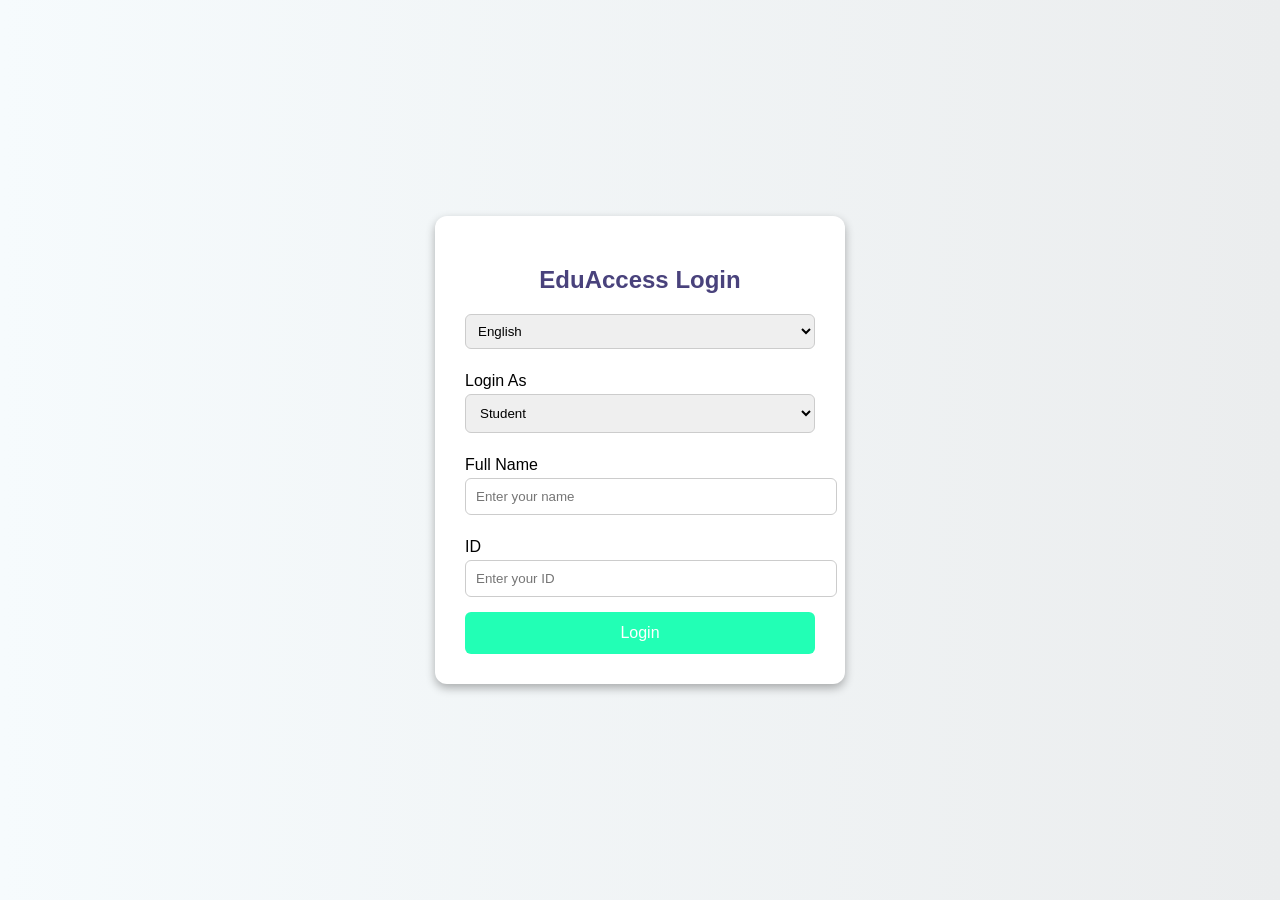
==== login.html @ fed6cd1c "Add files via upload" ====
<!DOCTYPE html>
<html lang="en">
<head>
  <meta charset="UTF-8">
  <meta name="viewport" content="width=device-width, initial-scale=1.0">
  <title>EduAccess Login</title>
  <link rel="stylesheet" href="css/style.css">
  <style>
    body {
      font-family: Arial, sans-serif;
      background: linear-gradient(to right, #f6fbfd, #ebedee);
      display: flex;
      justify-content: center;
      align-items: center;
      height: 100vh;
      margin: 0;
    }
    .login-container {
      background: white;
      padding: 30px;
      border-radius: 12px;
      box-shadow: 0 4px 10px rgba(0,0,0,0.3);
      width: 350px;
      text-align: center;
    }
    h2 {
      margin-bottom: 20px;
      color: #49427c;
    }
    label {
      display: block;
      text-align: left;
      margin: 8px 0 4px;
    }
    input, select {
      width: 100%;
      padding: 10px;
      margin-bottom: 15px;
      border: 1px solid #ccc;
      border-radius: 6px;
    }
    button {
      width: 100%;
      padding: 12px;
      background: #22ffb5;
      color: white;
      border: none;
      border-radius: 6px;
      cursor: pointer;
      font-size: 16px;
    }
    button:hover {
      background: #b3e619;
    }
    #languageSwitcher {
      margin-bottom: 15px;
      width: 100%;
      padding: 8px;
    }
  </style>
</head>
<body>

  <div class="login-container">
    <h2 id="title">EduAccess Login</h2>

  
    <select id="languageSwitcher">
      <option value="en">English</option>
      <option value="pa">ਪੰਜਾਬੀ</option>
    </select>

    <form id="loginForm">
      <label id="roleLabel" for="role">Login As</label>
      <select id="role" required>
        <option value="student">Student</option>
        <option value="teacher">Teacher</option>
      </select>

      <label id="nameLabel" for="name">Full Name</label>
      <input type="text" id="name" placeholder="Enter your name" required>

      <label id="idLabel" for="id">ID</label>
      <input type="text" id="id" placeholder="Enter your ID" required>

      <button type="submit" id="loginBtn">Login</button>
    </form>
  </div>

  <script>
   
    const translations = {
      en: {
        title: "EduAccess Login",
        roleLabel: "Login As",
        student: "Student",
        teacher: "Teacher",
        nameLabel: "Full Name",
        namePlaceholder: "Enter your name",
        idLabel: "ID",
        idPlaceholder: "Enter your ID",
        loginBtn: "Login"
      },
      pa: {
        title: "ਐਡਯੂਐਕਸੈੱਸ ਲਾਗਇਨ",
        roleLabel: "ਲਾਗਇਨ ਕਰੋ",
        student: "ਵਿਦਿਆਰਥੀ",
        teacher: "ਅਧਿਆਪਕ",
        nameLabel: "ਪੂਰਾ ਨਾਮ",
        namePlaceholder: "ਆਪਣਾ ਨਾਮ ਦਰਜ ਕਰੋ",
        idLabel: "ਪਛਾਣ ਨੰਬਰ",
        idPlaceholder: "ਆਪਣਾ ਪਛਾਣ ਨੰਬਰ ਦਰਜ ਕਰੋ",
        loginBtn: "ਲਾਗਇਨ"
      }
    };

    
    document.getElementById("languageSwitcher").addEventListener("change", function() {
      const lang = this.value;
      document.getElementById("title").textContent = translations[lang].title;
      document.getElementById("roleLabel").textContent = translations[lang].roleLabel;
      document.querySelector("#role option[value='student']").textContent = translations[lang].student;
      document.querySelector("#role option[value='teacher']").textContent = translations[lang].teacher;
      document.getElementById("nameLabel").textContent = translations[lang].nameLabel;
      document.getElementById("name").placeholder = translations[lang].namePlaceholder;
      document.getElementById("idLabel").textContent = translations[lang].idLabel;
      document.getElementById("id").placeholder = translations[lang].idPlaceholder;
      document.getElementById("loginBtn").textContent = translations[lang].loginBtn;
    });

    document.getElementById("loginForm").addEventListener("submit", function(e) {
      e.preventDefault();

      const role = document.getElementById("role").value;
      const name = document.getElementById("name").value;
      const id = document.getElementById("id").value;

      localStorage.setItem("loggedInUser", JSON.stringify({ role, name, id }));

      if (role === "student") {
        let students = JSON.parse(localStorage.getItem("students")) || [];
        let exists = students.find(s => s.id === id);
        if (!exists) {
          students.push({ name, id, progress: { lessons: 0, notes: 0, quizzes: 0 } });
          localStorage.setItem("students", JSON.stringify(students));
        }
        window.location.href = "studentdashboard.html";
      } else {
        window.location.href = "teacher dashboard.html";
      }
    
    });
  </script>

</body>
</html>
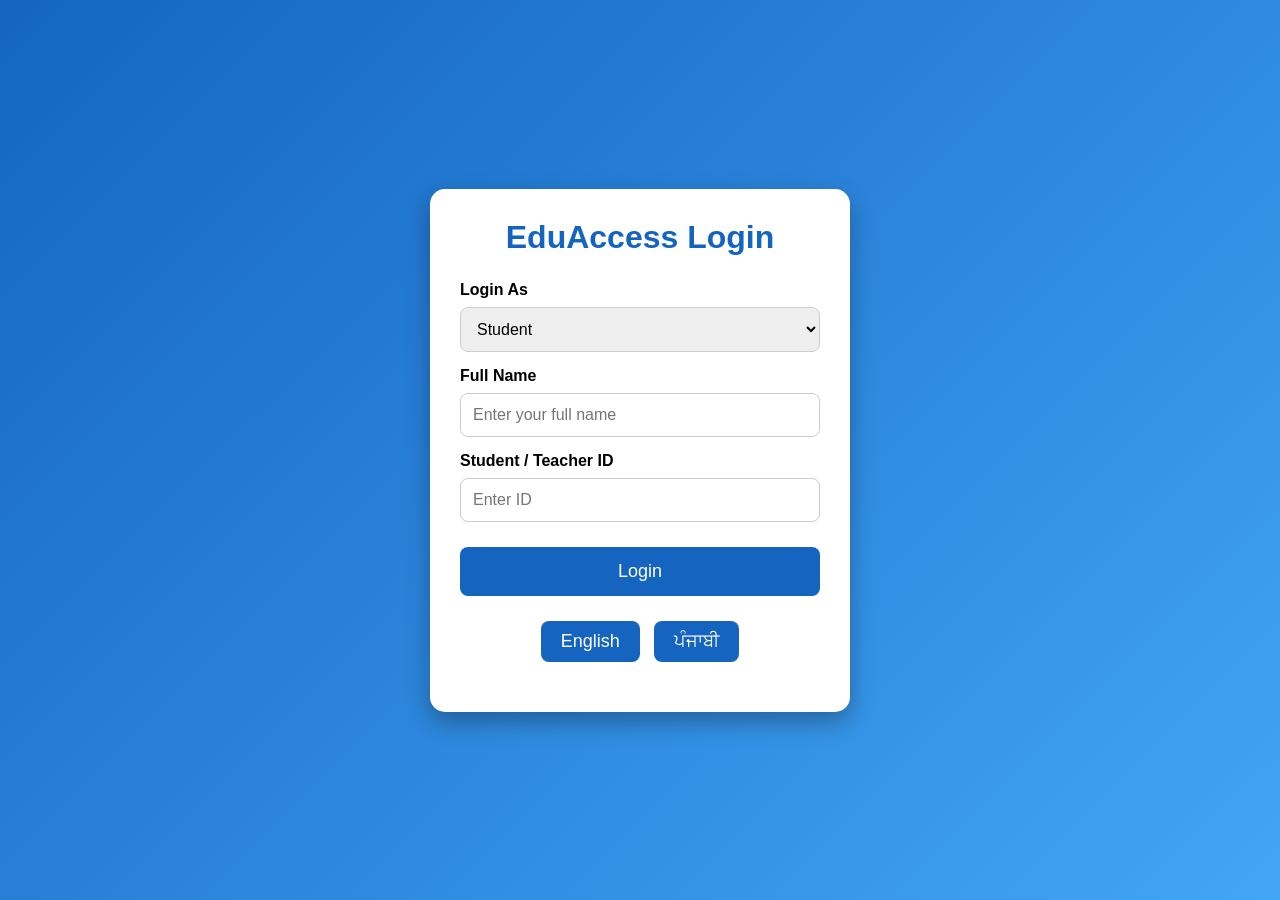
==== commit 0c082408: "Revamp login.html with new styles and functionality Updated the login page layout and styles for bet" ====
--- a/login.html
+++ b/login.html
@@ -1,156 +1,293 @@
 <!DOCTYPE html>
 <html lang="en">
 <head>
-  <meta charset="UTF-8">
-  <meta name="viewport" content="width=device-width, initial-scale=1.0">
-  <title>EduAccess Login</title>
-  <link rel="stylesheet" href="css/style.css">
-  <style>
-    body {
-      font-family: Arial, sans-serif;
-      background: linear-gradient(to right, #f6fbfd, #ebedee);
-      display: flex;
-      justify-content: center;
-      align-items: center;
-      height: 100vh;
-      margin: 0;
-    }
-    .login-container {
-      background: white;
-      padding: 30px;
-      border-radius: 12px;
-      box-shadow: 0 4px 10px rgba(0,0,0,0.3);
-      width: 350px;
-      text-align: center;
-    }
-    h2 {
-      margin-bottom: 20px;
-      color: #49427c;
-    }
-    label {
-      display: block;
-      text-align: left;
-      margin: 8px 0 4px;
-    }
-    input, select {
-      width: 100%;
-      padding: 10px;
-      margin-bottom: 15px;
-      border: 1px solid #ccc;
-      border-radius: 6px;
-    }
-    button {
-      width: 100%;
-      padding: 12px;
-      background: #22ffb5;
-      color: white;
-      border: none;
-      border-radius: 6px;
-      cursor: pointer;
-      font-size: 16px;
-    }
-    button:hover {
-      background: #b3e619;
-    }
-    #languageSwitcher {
-      margin-bottom: 15px;
-      width: 100%;
-      padding: 8px;
-    }
-  </style>
+<meta charset="UTF-8">
+<meta name="viewport" content="width=device-width, initial-scale=1.0">
+<title>EduAccess Login</title>
+
+<style>
+
+*{
+margin:0;
+padding:0;
+box-sizing:border-box;
+font-family:Arial,Helvetica,sans-serif;
+}
+
+body{
+
+display:flex;
+justify-content:center;
+align-items:center;
+height:100vh;
+background:linear-gradient(135deg,#1565c0,#42a5f5);
+
+}
+
+.login-box{
+
+width:420px;
+background:white;
+padding:30px;
+border-radius:15px;
+box-shadow:0 10px 25px rgba(0,0,0,.3);
+
+}
+
+h1{
+
+text-align:center;
+margin-bottom:25px;
+color:#1565c0;
+
+}
+
+label{
+
+display:block;
+margin-top:15px;
+font-weight:bold;
+
+}
+
+input,select{
+
+width:100%;
+padding:12px;
+margin-top:8px;
+border:1px solid #ccc;
+border-radius:8px;
+font-size:16px;
+
+}
+
+button{
+
+width:100%;
+margin-top:25px;
+padding:14px;
+border:none;
+background:#1565c0;
+color:white;
+font-size:18px;
+border-radius:8px;
+cursor:pointer;
+
+}
+
+button:hover{
+
+background:#0d47a1;
+
+}
+
+.language{
+
+margin-top:20px;
+text-align:center;
+
+}
+
+.language button{
+
+width:auto;
+padding:10px 20px;
+margin:5px;
+
+}
+
+.error{
+
+margin-top:15px;
+color:red;
+text-align:center;
+
+}
+
+</style>
+
 </head>
+
 <body>
 
-  <div class="login-container">
-    <h2 id="title">EduAccess Login</h2>
-
-  
-    <select id="languageSwitcher">
-      <option value="en">English</option>
-      <option value="pa">ਪੰਜਾਬੀ</option>
-    </select>
-
-    <form id="loginForm">
-      <label id="roleLabel" for="role">Login As</label>
-      <select id="role" required>
-        <option value="student">Student</option>
-        <option value="teacher">Teacher</option>
-      </select>
-
-      <label id="nameLabel" for="name">Full Name</label>
-      <input type="text" id="name" placeholder="Enter your name" required>
-
-      <label id="idLabel" for="id">ID</label>
-      <input type="text" id="id" placeholder="Enter your ID" required>
-
-      <button type="submit" id="loginBtn">Login</button>
-    </form>
-  </div>
-
-  <script>
-   
-    const translations = {
-      en: {
-        title: "EduAccess Login",
-        roleLabel: "Login As",
-        student: "Student",
-        teacher: "Teacher",
-        nameLabel: "Full Name",
-        namePlaceholder: "Enter your name",
-        idLabel: "ID",
-        idPlaceholder: "Enter your ID",
-        loginBtn: "Login"
-      },
-      pa: {
-        title: "ਐਡਯੂਐਕਸੈੱਸ ਲਾਗਇਨ",
-        roleLabel: "ਲਾਗਇਨ ਕਰੋ",
-        student: "ਵਿਦਿਆਰਥੀ",
-        teacher: "ਅਧਿਆਪਕ",
-        nameLabel: "ਪੂਰਾ ਨਾਮ",
-        namePlaceholder: "ਆਪਣਾ ਨਾਮ ਦਰਜ ਕਰੋ",
-        idLabel: "ਪਛਾਣ ਨੰਬਰ",
-        idPlaceholder: "ਆਪਣਾ ਪਛਾਣ ਨੰਬਰ ਦਰਜ ਕਰੋ",
-        loginBtn: "ਲਾਗਇਨ"
-      }
-    };
-
-    
-    document.getElementById("languageSwitcher").addEventListener("change", function() {
-      const lang = this.value;
-      document.getElementById("title").textContent = translations[lang].title;
-      document.getElementById("roleLabel").textContent = translations[lang].roleLabel;
-      document.querySelector("#role option[value='student']").textContent = translations[lang].student;
-      document.querySelector("#role option[value='teacher']").textContent = translations[lang].teacher;
-      document.getElementById("nameLabel").textContent = translations[lang].nameLabel;
-      document.getElementById("name").placeholder = translations[lang].namePlaceholder;
-      document.getElementById("idLabel").textContent = translations[lang].idLabel;
-      document.getElementById("id").placeholder = translations[lang].idPlaceholder;
-      document.getElementById("loginBtn").textContent = translations[lang].loginBtn;
-    });
-
-    document.getElementById("loginForm").addEventListener("submit", function(e) {
-      e.preventDefault();
-
-      const role = document.getElementById("role").value;
-      const name = document.getElementById("name").value;
-      const id = document.getElementById("id").value;
-
-      localStorage.setItem("loggedInUser", JSON.stringify({ role, name, id }));
-
-      if (role === "student") {
-        let students = JSON.parse(localStorage.getItem("students")) || [];
-        let exists = students.find(s => s.id === id);
-        if (!exists) {
-          students.push({ name, id, progress: { lessons: 0, notes: 0, quizzes: 0 } });
-          localStorage.setItem("students", JSON.stringify(students));
-        }
-        window.location.href = "studentdashboard.html";
-      } else {
-        window.location.href = "teacher dashboard.html";
-      }
-    
-    });
-  </script>
+<div class="login-box">
+
+<h1 id="title">
+
+EduAccess Login
+
+</h1>
+
+<label id="roleLabel">
+
+Login As
+
+</label>
+
+<select id="role">
+
+<option value="student">
+
+Student
+
+</option>
+
+<option value="teacher">
+
+Teacher
+
+</option>
+
+</select>
+
+<label id="nameLabel">
+
+Full Name
+
+</label>
+
+<input
+type="text"
+id="name"
+placeholder="Enter your full name">
+
+<label id="idLabel">
+
+Student / Teacher ID
+
+</label>
+
+<input
+type="text"
+id="userId"
+placeholder="Enter ID">
+
+<button onclick="login()"
+id="loginBtn">
+
+Login
+
+</button>
+
+<div class="language">
+
+<button onclick="changeLanguage('en')">
+
+English
+
+</button>
+
+<button onclick="changeLanguage('pa')">
+
+ਪੰਜਾਬੀ
+
+</button>
+
+</div>
+
+<p class="error" id="error"></p>
+
+</div>
+
+<script>
+
+function login(){
+
+const role=document.getElementById("role").value;
+
+const name=document.getElementById("name").value.trim();
+
+const id=document.getElementById("userId").value.trim();
+
+if(name===""||id===""){
+
+document.getElementById("error").innerHTML=
+"Please fill all fields.";
+
+return;
+
+}
+
+const user={
+
+role:role,
+name:name,
+id:id
+
+};
+
+localStorage.setItem(
+"loggedInUser",
+JSON.stringify(user)
+);
+
+if(role==="student"){
+
+window.location.href="studentdashboard.html";
+
+}
+else{
+
+window.location.href="teacher dashbord.html";
+
+}
+
+}
+
+function changeLanguage(lang){
+
+if(lang==="pa"){
+
+document.getElementById("title").innerHTML=
+"ਐਡਯੂਐਕਸੈੱਸ ਲਾਗਇਨ";
+
+document.getElementById("roleLabel").innerHTML=
+"ਲਾਗਇਨ ਕਰੋ";
+
+document.getElementById("nameLabel").innerHTML=
+"ਪੂਰਾ ਨਾਮ";
+
+document.getElementById("idLabel").innerHTML=
+"ਆਈਡੀ";
+
+document.getElementById("loginBtn").innerHTML=
+"ਲਾਗਇਨ";
+
+document.getElementById("name").placeholder=
+"ਆਪਣਾ ਨਾਮ ਦਰਜ ਕਰੋ";
+
+document.getElementById("userId").placeholder=
+"ਆਪਣੀ ਆਈਡੀ ਦਰਜ ਕਰੋ";
+
+}
+else{
+
+document.getElementById("title").innerHTML=
+"EduAccess Login";
+
+document.getElementById("roleLabel").innerHTML=
+"Login As";
+
+document.getElementById("nameLabel").innerHTML=
+"Full Name";
+
+document.getElementById("idLabel").innerHTML=
+"Student / Teacher ID";
+
+document.getElementById("loginBtn").innerHTML=
+"Login";
+
+document.getElementById("name").placeholder=
+"Enter your full name";
+
+document.getElementById("userId").placeholder=
+"Enter ID";
+
+}
+
+}
+
+</script>
 
 </body>
-</html>+</html>
